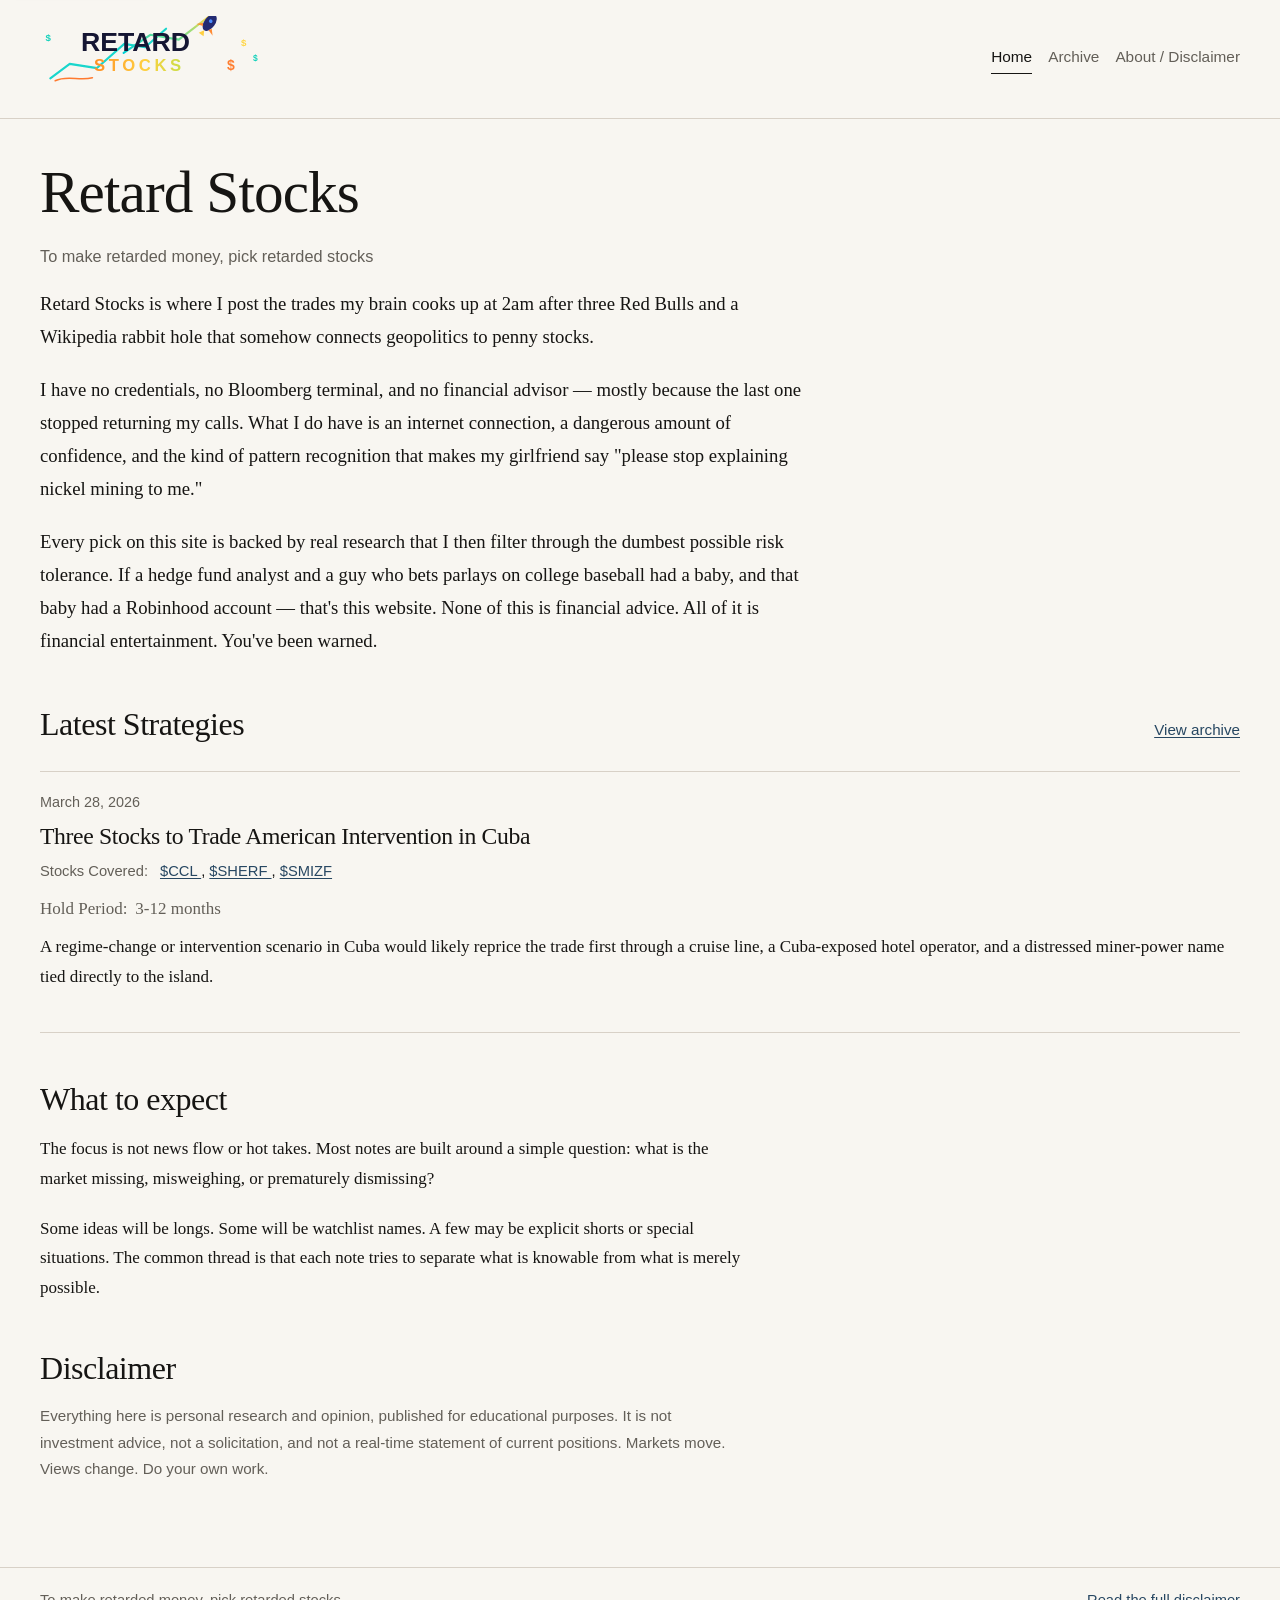
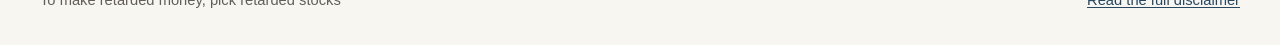
==== home/index.html @ 0597a81d "Add social share preview metadata" ====
<!DOCTYPE html>
<html lang="en">
  <head>
    <meta charset="UTF-8" />
    <meta name="viewport" content="width=device-width, initial-scale=1.0" />
    <title>Retard Stocks</title>
    <meta
      name="description"
      content="To make retarded money, pick retarded stocks"
    />
    <meta property="og:type" content="website" />
    <meta property="og:title" content="Retard Stocks" />
    <meta
      property="og:description"
      content="Public stock ideas, investment memos, and sleep-deprived special situations."
    />
    <meta property="og:url" content="https://www.retardstocks.com/home" />
    <meta property="og:site_name" content="Retard Stocks" />
    <meta
      property="og:image"
      content="https://www.retardstocks.com/social-preview.png"
    />
    <meta property="og:image:width" content="1200" />
    <meta property="og:image:height" content="630" />
    <meta property="og:image:type" content="image/png" />
    <meta name="twitter:card" content="summary_large_image" />
    <meta name="twitter:title" content="Retard Stocks" />
    <meta
      name="twitter:description"
      content="Public stock ideas, investment memos, and sleep-deprived special situations."
    />
    <meta
      name="twitter:image"
      content="https://www.retardstocks.com/social-preview.png"
    />
    <link rel="icon" href="/favicon.png?v=3" type="image/png" />
    <link rel="stylesheet" href="/styles.css" />
    <script src="/data/picks.js" defer></script>
    <script src="/script.js" defer></script>
  </head>
  <body data-page="home" data-pretty-url="/home">
    <a class="skip-link" href="#main">Skip to content</a>

    <header class="site-header">
      <div class="site-shell site-header-inner">
        <p class="site-title">
          <a href="/home" class="site-logo-link" aria-label="Retard Stocks home">
            <img src="/logo.svg" alt="Retard Stocks" class="site-logo" />
          </a>
        </p>
        <nav class="site-nav" aria-label="Primary">
          <a href="/home" data-nav="home">Home</a>
          <a href="/archive" data-nav="archive">Archive</a>
          <a href="/about" data-nav="about">About / Disclaimer</a>
        </nav>
      </div>
    </header>

    <main id="main" class="site-shell">
      <section class="page-intro">
        <!-- Edit the homepage introduction copy in this section. -->
        <h1>Retard Stocks</h1>
        <p class="home-tagline">
          To make retarded money, pick retarded stocks
        </p>
        <p class="lede">
          Retard Stocks is where I post the trades my brain cooks up at 2am
          after three Red Bulls and a Wikipedia rabbit hole that somehow
          connects geopolitics to penny stocks.
        </p>
        <p class="lede">
          I have no credentials, no Bloomberg terminal, and no financial
          advisor — mostly because the last one stopped returning my calls. What
          I do have is an internet connection, a dangerous amount of confidence,
          and the kind of pattern recognition that makes my girlfriend say
          "please stop explaining nickel mining to me."
        </p>
        <p class="lede">
          Every pick on this site is backed by real research that I then filter
          through the dumbest possible risk tolerance. If a hedge fund analyst
          and a guy who bets parlays on college baseball had a baby, and that
          baby had a Robinhood account — that's this website. None of this is
          financial advice. All of it is financial entertainment. You've been
          warned.
        </p>
      </section>

      <section class="page-section">
        <div class="section-heading-row">
          <h2>Latest Strategies</h2>
          <a class="section-link" href="/archive">View archive</a>
        </div>
        <div class="card-list" data-latest-picks></div>
        <noscript>
          <div class="no-script">
            <p>
              JavaScript is only used to render the pick index. You can still
              read the current notes directly:
            </p>
            <ul>
              <li><a href="/picks/cuba-trade.html">Three Stocks to Trade American Intervention in Cuba</a></li>
            </ul>
          </div>
        </noscript>
      </section>

      <section class="page-section page-section--narrow">
        <h2>What to expect</h2>
        <p>
          The focus is not news flow or hot takes. Most notes are built around a
          simple question: what is the market missing, misweighing, or
          prematurely dismissing?
        </p>
        <p>
          Some ideas will be longs. Some will be watchlist names. A few may be
          explicit shorts or special situations. The common thread is that each
          note tries to separate what is knowable from what is merely possible.
        </p>
      </section>

      <section class="page-section page-section--narrow">
        <h2>Disclaimer</h2>
        <p class="small-print">
          Everything here is personal research and opinion, published for
          educational purposes. It is not investment advice, not a solicitation,
          and not a real-time statement of current positions. Markets move.
          Views change. Do your own work.
        </p>
      </section>
    </main>

    <footer class="site-footer">
      <div class="site-shell footer-inner">
        <p>To make retarded money, pick retarded stocks</p>
        <p><a href="/about">Read the full disclaimer</a></p>
      </div>
    </footer>
  </body>
</html>
---- styles.css ----
:root {
  --bg: #f8f6f1;
  --surface: #fffdf9;
  --text: #161513;
  --muted: #635f58;
  --line: #d8d1c7;
  --accent: #274762;
  --accent-soft: #f2eee7;
  --shadow: 0 1px 0 rgba(22, 21, 19, 0.04);
  --ui-font: -apple-system, BlinkMacSystemFont, "Segoe UI", sans-serif;
  --serif-font: "Iowan Old Style", "Palatino Linotype", "Book Antiqua", Georgia,
    serif;
  --max-width: 75rem;
  --reading-width: 44rem;
}

*,
*::before,
*::after {
  box-sizing: border-box;
}

html {
  font-size: 16px;
  scroll-behavior: smooth;
}

body {
  margin: 0;
  background: var(--bg);
  color: var(--text);
  font-family: var(--serif-font);
  font-size: 1.0625rem;
  line-height: 1.74;
}

::selection {
  background: rgba(39, 71, 98, 0.16);
}

a {
  color: var(--accent);
  text-decoration-thickness: 0.08em;
  text-underline-offset: 0.16em;
}

a:hover {
  text-decoration-thickness: 0.12em;
}

a:focus-visible,
button:focus-visible,
summary:focus-visible {
  outline: 2px solid var(--accent);
  outline-offset: 3px;
}

img {
  max-width: 100%;
  display: block;
}

p,
ul,
ol,
blockquote,
table {
  margin-top: 0;
}

p {
  margin-bottom: 1.25rem;
}

ul,
ol {
  margin-bottom: 1.35rem;
  padding-left: 1.2rem;
}

li {
  margin-bottom: 0.65rem;
}

h1,
h2,
h3 {
  margin: 0 0 1rem;
  color: var(--text);
  font-weight: 400;
  line-height: 1.16;
  letter-spacing: -0.015em;
}

h1 {
  font-size: clamp(2.35rem, 5vw, 3.7rem);
}

h2 {
  font-size: clamp(1.5rem, 3vw, 2rem);
}

h3 {
  font-size: 1.18rem;
}

hr {
  border: 0;
  border-top: 1px solid var(--line);
  margin: 2rem 0;
}

table {
  width: 100%;
  border-collapse: collapse;
  font-family: var(--ui-font);
  font-size: 0.94rem;
}

th,
td {
  padding: 0.9rem 0;
  text-align: left;
  vertical-align: top;
  border-top: 1px solid var(--line);
}

th {
  color: var(--muted);
  font-weight: 500;
}

.site-shell {
  width: min(calc(100% - 2.5rem), var(--max-width));
  margin: 0 auto;
}

.skip-link {
  position: absolute;
  top: -3rem;
  left: 1rem;
  z-index: 10;
  padding: 0.55rem 0.8rem;
  background: var(--surface);
  color: var(--text);
  border: 1px solid var(--line);
  text-decoration: none;
  box-shadow: var(--shadow);
}

.skip-link:focus {
  top: 1rem;
}

.site-header {
  position: sticky;
  top: 0;
  z-index: 20;
  background: rgba(248, 246, 241, 0.96);
  backdrop-filter: blur(10px);
  border-bottom: 1px solid var(--line);
}

.site-header-inner {
  display: flex;
  flex-wrap: wrap;
  align-items: center;
  justify-content: space-between;
  gap: 1rem;
  padding: 1rem 0 1.05rem;
}

.site-title {
  margin: 0;
}

.site-title a {
  color: var(--text);
  text-decoration: none;
}

.site-logo-link {
  display: inline-flex;
  align-items: center;
}

.site-logo {
  display: block;
  width: min(15rem, 42vw);
  height: auto;
}

.site-nav {
  display: flex;
  flex-wrap: wrap;
  gap: 1rem;
  font-family: var(--ui-font);
  font-size: 0.96rem;
}

.site-nav a {
  color: var(--muted);
  text-decoration: none;
  border-bottom: 1px solid transparent;
  padding-bottom: 0.15rem;
}

.site-nav a:hover,
.site-nav a[aria-current="page"] {
  color: var(--text);
  border-color: currentColor;
}

main {
  padding: 2.4rem 0 4rem;
}

.page-intro {
  max-width: 48rem;
  margin-bottom: 3rem;
}

.page-intro--narrow,
.page-section--narrow {
  max-width: var(--reading-width);
}

.eyebrow {
  margin-bottom: 0.85rem;
  font-family: var(--ui-font);
  font-size: 0.8rem;
  letter-spacing: 0.12em;
  text-transform: uppercase;
  color: var(--muted);
}

.home-tagline {
  margin-bottom: 1.1rem;
  font-family: var(--ui-font);
  font-size: 1.02rem;
  color: var(--muted);
}

.lede {
  font-size: 1.17rem;
  line-height: 1.76;
  color: var(--text);
}

.page-section + .page-section {
  margin-top: 3rem;
}

.section-heading-row {
  display: flex;
  flex-wrap: wrap;
  align-items: baseline;
  justify-content: space-between;
  gap: 0.75rem 1rem;
  margin-bottom: 0.75rem;
}

.section-link,
.section-note,
.back-link,
.small-print,
.byline,
.post-pagination-label {
  font-family: var(--ui-font);
  font-size: 0.95rem;
}

.section-note,
.small-print,
.byline,
.pick-meta,
.post-pagination-label {
  color: var(--muted);
}

.card-list,
.archive-list {
  list-style: none;
  padding: 0;
  margin: 0;
}

.pick-card,
.archive-item {
  border-top: 1px solid var(--line);
  padding: 1.15rem 0 1.3rem;
}

.pick-card:last-child,
.archive-item:last-child {
  border-bottom: 1px solid var(--line);
}

.pick-card-kicker {
  margin-bottom: 0.45rem;
  font-family: var(--ui-font);
  font-size: 0.9rem;
  color: var(--muted);
}

.pick-card h3 {
  margin-bottom: 0.55rem;
  font-size: 1.48rem;
}

.pick-card h3 a {
  color: var(--text);
  text-decoration: none;
}

.pick-card h3 a:hover {
  color: var(--accent);
}

.pick-meta {
  display: flex;
  flex-wrap: wrap;
  gap: 0.5rem;
  margin-bottom: 0.55rem;
}

.stocks-covered-line {
  display: flex;
  flex-wrap: wrap;
  gap: 0.45rem 0.75rem;
  margin-bottom: 0.6rem;
  font-family: var(--ui-font);
  font-size: 0.92rem;
}

.stocks-covered-label {
  color: var(--muted);
}

.stocks-covered-value {
  color: var(--text);
}

.stock-quote-link {
  color: var(--accent);
  text-decoration-thickness: 0.08em;
  text-underline-offset: 0.14em;
}

.stock-quote-link:hover {
  text-decoration-thickness: 0.12em;
}

.company-site-link {
  color: var(--accent);
  text-decoration-thickness: 0.08em;
  text-underline-offset: 0.14em;
}

.company-site-link:hover {
  text-decoration-thickness: 0.12em;
}

.archive-item-row {
  display: grid;
  grid-template-columns: minmax(9rem, 12rem) minmax(0, 1fr);
  gap: 1rem 1.4rem;
  align-items: start;
}

.archive-date {
  margin-bottom: 0;
  font-family: var(--ui-font);
  font-size: 0.9rem;
  color: var(--muted);
}

.archive-content .pick-meta {
  margin-bottom: 0.7rem;
}

.archive-title {
  margin-bottom: 0.35rem;
  font-size: 1.12rem;
}

.archive-title a {
  color: var(--text);
  text-decoration: none;
}

.archive-title a:hover {
  color: var(--accent);
}

.no-script,
.summary-box,
.callout {
  background: var(--surface);
  border: 1px solid var(--line);
  box-shadow: var(--shadow);
}

.no-script {
  margin-top: 1rem;
  padding: 1rem 1.1rem;
  max-width: var(--reading-width);
}

.article {
  max-width: var(--reading-width);
}

.article-header {
  margin-bottom: 2rem;
}

.article-deck {
  font-size: 1.17rem;
  color: var(--text);
}

.meta-grid {
  display: grid;
  grid-template-columns: repeat(auto-fit, minmax(10rem, 1fr));
  gap: 1rem;
  padding: 1rem 0;
  margin: 1.6rem 0 2rem;
  border-top: 1px solid var(--line);
  border-bottom: 1px solid var(--line);
}

.meta-item dt {
  margin-bottom: 0.28rem;
  font-family: var(--ui-font);
  font-size: 0.78rem;
  letter-spacing: 0.1em;
  text-transform: uppercase;
  color: var(--muted);
}

.meta-item dd {
  margin: 0;
  font-family: var(--ui-font);
  font-size: 0.96rem;
  line-height: 1.5;
}

.summary-box {
  margin-bottom: 2rem;
  padding: 1.2rem 1.25rem 0.15rem;
}

.summary-heading {
  margin-bottom: 0.85rem;
  font-family: var(--ui-font);
  font-size: 0.98rem;
  line-height: 1.4;
}

.article section + section {
  margin-top: 2rem;
}

.article h2 {
  margin-top: 0;
  padding-top: 1.25rem;
  border-top: 1px solid var(--line);
}

.callout {
  margin: 1.5rem 0;
  padding: 1rem 1.15rem 0.15rem;
  border-left: 3px solid var(--accent);
}

.table-wrap {
  overflow-x: auto;
  margin: 1.25rem 0 1.75rem;
}

.article-footer {
  margin-top: 2.5rem;
  padding-top: 1rem;
  border-top: 1px solid var(--line);
}

.checklist {
  list-style: square;
}

.post-pagination {
  display: grid;
  grid-template-columns: repeat(2, minmax(0, 1fr));
  gap: 1rem;
  margin-top: 2.5rem;
  padding-top: 1.5rem;
  border-top: 1px solid var(--line);
}

.post-pagination-card {
  display: block;
  min-height: 5rem;
  padding: 0.95rem 1rem;
  background: var(--surface);
  border: 1px solid var(--line);
  text-decoration: none;
  box-shadow: var(--shadow);
}

.post-pagination-card:hover {
  border-color: var(--accent);
}

.post-pagination-card--empty {
  visibility: hidden;
}

.post-pagination-card--align-right {
  text-align: right;
}

.post-pagination-title {
  display: block;
  margin-top: 0.2rem;
  color: var(--text);
  font-family: var(--serif-font);
  font-size: 1.05rem;
  line-height: 1.35;
}

.site-footer {
  border-top: 1px solid var(--line);
}

.footer-inner {
  display: flex;
  flex-wrap: wrap;
  justify-content: space-between;
  gap: 0.5rem 1rem;
  padding: 1.25rem 0 2rem;
  font-family: var(--ui-font);
  font-size: 0.92rem;
  color: var(--muted);
}

.footer-inner p {
  margin: 0;
}

@media (max-width: 760px) {
  body {
    font-size: 1rem;
  }

  .site-shell {
    width: min(calc(100% - 1.5rem), var(--max-width));
  }

  .page-intro,
  .page-intro--narrow,
  .page-section--narrow,
  .article {
    max-width: 100%;
  }

  .archive-item-row,
  .post-pagination {
    grid-template-columns: 1fr;
  }

  .post-pagination-card--align-right {
    text-align: left;
  }

  .meta-grid {
    grid-template-columns: repeat(2, minmax(0, 1fr));
  }
}

@media (max-width: 540px) {
  .site-header-inner,
  .footer-inner,
  .section-heading-row {
    align-items: flex-start;
  }

  .site-logo {
    width: min(12rem, 58vw);
  }

  .meta-grid {
    grid-template-columns: 1fr;
  }
}
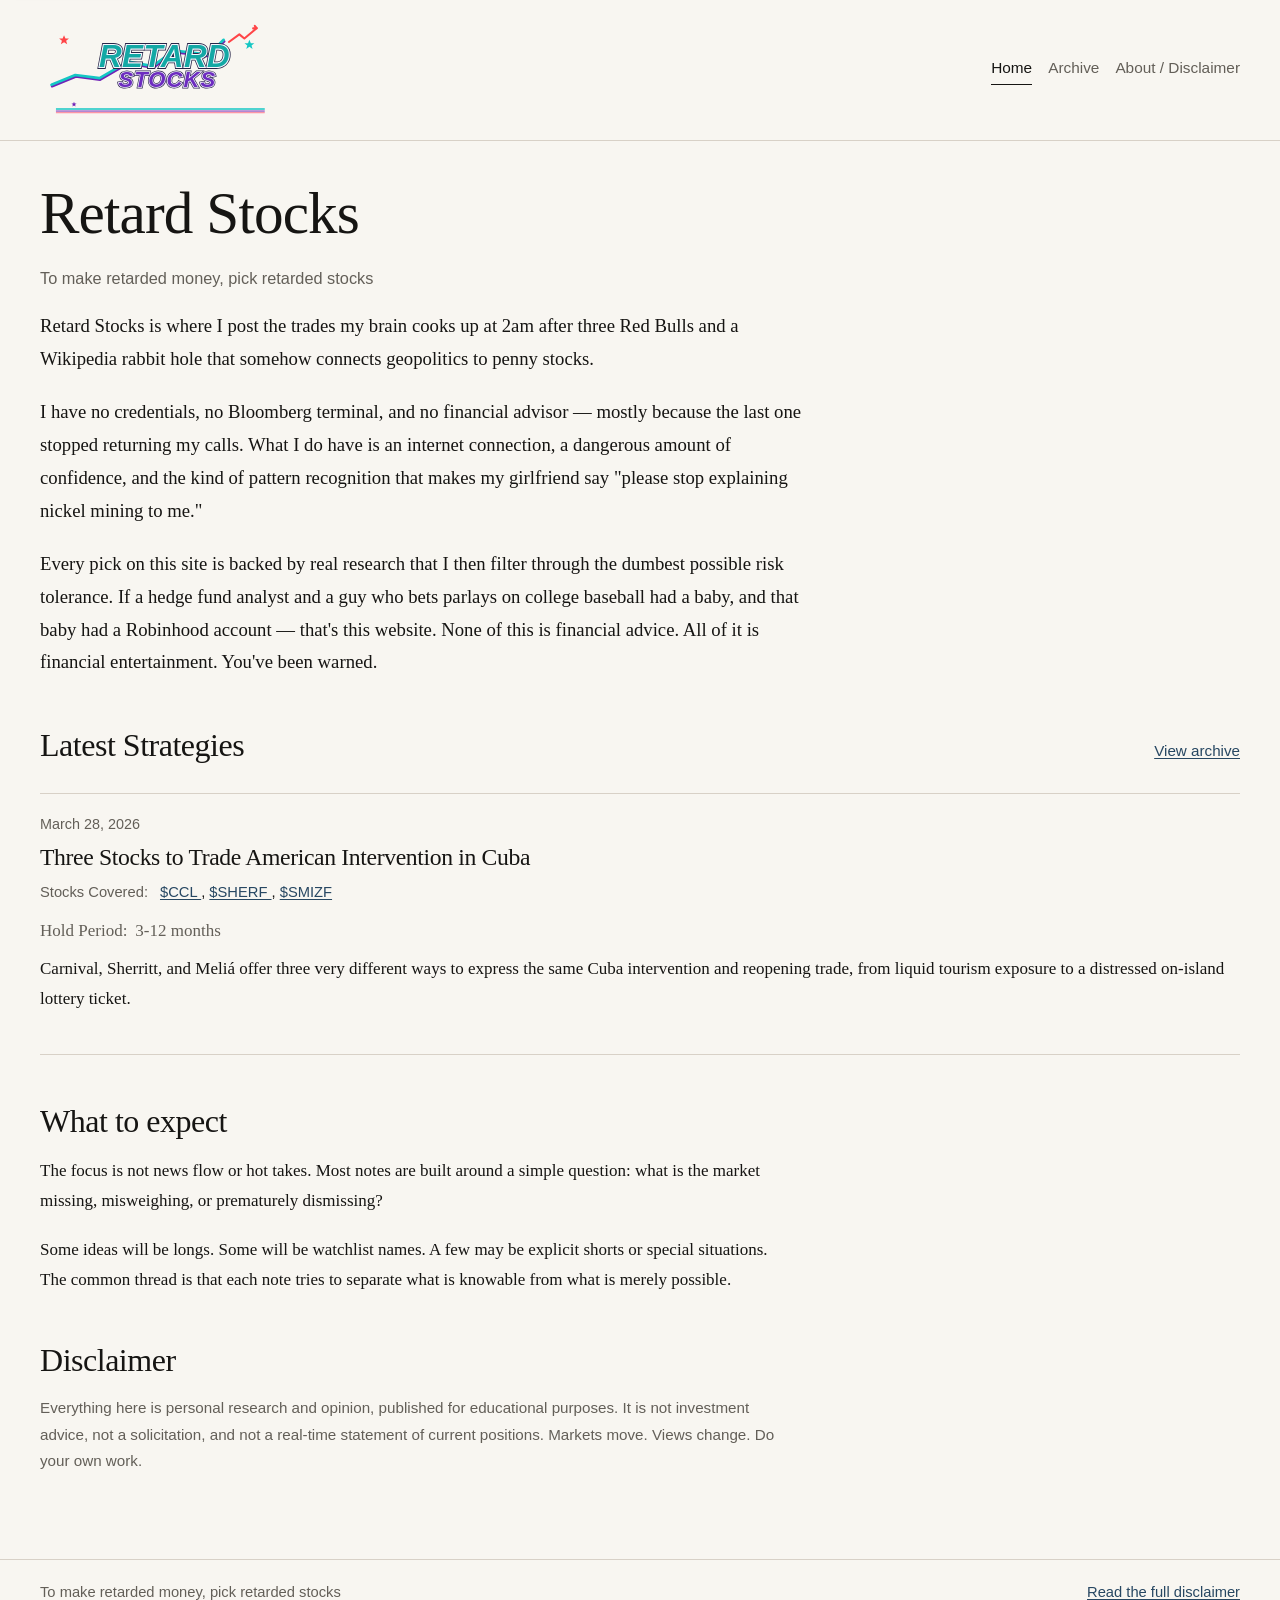
==== commit 8bdb73bc: "Fix favicon delivery" ====
--- a/home/index.html
+++ b/home/index.html
@@ -18,7 +18,7 @@
     <meta property="og:site_name" content="Retard Stocks" />
     <meta
       property="og:image"
-      content="https://www.retardstocks.com/social-preview.png"
+      content="https://www.retardstocks.com/social-preview-v2.png"
     />
     <meta property="og:image:width" content="1200" />
     <meta property="og:image:height" content="630" />
@@ -31,9 +31,12 @@
     />
     <meta
       name="twitter:image"
-      content="https://www.retardstocks.com/social-preview.png"
+      content="https://www.retardstocks.com/social-preview-v2.png"
     />
-    <link rel="icon" href="/favicon.png?v=3" type="image/png" />
+    <link rel="shortcut icon" href="/favicon.ico?v=1" />
+    <link rel="icon" href="/favicon.ico?v=1" sizes="any" />
+    <link rel="icon" href="/favicon.png?v=4" type="image/png" />
+    <link rel="apple-touch-icon" href="/favicon.png?v=4" />
     <link rel="stylesheet" href="/styles.css" />
     <script src="/data/picks.js" defer></script>
     <script src="/script.js" defer></script>
--- a/styles.css
+++ b/styles.css
@@ -11,7 +11,7 @@
   --serif-font: "Iowan Old Style", "Palatino Linotype", "Book Antiqua", Georgia,
     serif;
   --max-width: 75rem;
-  --reading-width: 44rem;
+  --reading-width: 47rem;
 }
 
 *,
@@ -415,9 +415,20 @@
   margin-bottom: 2rem;
 }
 
-.article-deck {
-  font-size: 1.17rem;
-  color: var(--text);
+.article-title--compact {
+  font-size: clamp(2.05rem, 4.2vw, 3.25rem);
+}
+
+.article-lead-image {
+  margin: 1.35rem 0 1.5rem;
+}
+
+.article-lead-image img {
+  display: block;
+  width: 100%;
+  border: 1px solid var(--line);
+  box-shadow: var(--shadow);
+  background: var(--surface);
 }
 
 .meta-grid {
@@ -468,15 +479,463 @@
   border-top: 1px solid var(--line);
 }
 
+.stock-section-heading {
+  display: flex;
+  flex-direction: column;
+  align-items: flex-start;
+  gap: 0.2rem;
+}
+
+.stock-section-ticker {
+  font-size: clamp(1.55rem, 2.4vw, 2.05rem);
+  line-height: 1.05;
+  text-decoration-thickness: 0.08em;
+}
+
+.stock-section-subtitle {
+  font-family: var(--ui-font);
+  font-size: 0.98rem;
+  font-weight: 600;
+  line-height: 1.35;
+  color: var(--muted);
+  letter-spacing: 0.01em;
+}
+
 .callout {
   margin: 1.5rem 0;
   padding: 1rem 1.15rem 0.15rem;
   border-left: 3px solid var(--accent);
 }
 
+.callout-heading {
+  margin-bottom: 0.35rem;
+  font-family: var(--ui-font);
+  font-size: 0.95rem;
+  line-height: 1.4;
+  letter-spacing: 0.06em;
+  text-transform: uppercase;
+}
+
+.callout-list {
+  margin: 0.85rem 0 1rem;
+  padding-left: 1.1rem;
+}
+
+.callout-list li {
+  margin-bottom: 0.5rem;
+}
+
 .table-wrap {
   overflow-x: auto;
   margin: 1.25rem 0 1.75rem;
+}
+
+.chart-grid {
+  display: grid;
+  gap: 1rem;
+  margin: 1.4rem 0 0;
+}
+
+.chart-grid--two {
+  grid-template-columns: repeat(2, minmax(0, 1fr));
+}
+
+.chart-card {
+  margin: 0;
+  padding: 1rem 1rem 0.95rem;
+  background: var(--surface);
+  border: 1px solid var(--line);
+  box-shadow: var(--shadow);
+}
+
+.chart-card h3 {
+  margin-bottom: 0.35rem;
+  font-family: var(--ui-font);
+  font-size: 1rem;
+  font-weight: 600;
+  letter-spacing: 0;
+}
+
+.chart-summary,
+.chart-note,
+.chart-metrics,
+.chart-axis-note {
+  font-family: var(--ui-font);
+}
+
+.chart-summary,
+.chart-note {
+  margin-bottom: 0;
+  font-size: 0.92rem;
+  line-height: 1.65;
+  color: var(--muted);
+}
+
+.chart-note {
+  margin-top: 0.8rem;
+}
+
+.chart-card-header {
+  display: flex;
+  flex-wrap: wrap;
+  justify-content: space-between;
+  gap: 0.75rem 1rem;
+  align-items: baseline;
+}
+
+.chart-metrics {
+  display: flex;
+  flex-wrap: wrap;
+  gap: 0.5rem 1rem;
+  font-size: 0.86rem;
+  line-height: 1.4;
+  color: var(--muted);
+}
+
+.chart-metrics strong {
+  color: var(--text);
+  font-weight: 600;
+}
+
+.chart-svg {
+  display: block;
+  width: 100%;
+  height: auto;
+  margin-top: 0.9rem;
+}
+
+.chart-axis-note {
+  margin-top: 0.35rem;
+  font-size: 0.8rem;
+  color: var(--muted);
+}
+
+.chart-event-list {
+  margin: 0.8rem 0 0;
+  padding: 0;
+  list-style: none;
+  display: grid;
+  gap: 0.35rem;
+  font-family: var(--ui-font);
+  font-size: 0.84rem;
+  color: var(--muted);
+}
+
+.chart-event-list strong {
+  color: var(--text);
+  font-weight: 600;
+}
+
+.chart-line-main {
+  fill: none;
+  stroke: #9e7f2d;
+  stroke-width: 2.5;
+  stroke-linecap: round;
+  stroke-linejoin: round;
+}
+
+.chart-line-secondary {
+  fill: none;
+  stroke: #a0665d;
+  stroke-width: 2;
+  stroke-linecap: round;
+  stroke-linejoin: round;
+  stroke-dasharray: 6 5;
+}
+
+.chart-area-main {
+  fill: rgba(158, 127, 45, 0.12);
+}
+
+.chart-area-danger {
+  fill: rgba(160, 102, 93, 0.1);
+}
+
+.chart-gridline,
+.chart-axis {
+  stroke: var(--line);
+  stroke-width: 1;
+}
+
+.chart-label,
+.chart-tick {
+  fill: var(--muted);
+  font-family: var(--ui-font);
+}
+
+.chart-label {
+  font-size: 12px;
+}
+
+.chart-tick {
+  font-size: 11px;
+}
+
+.chart-dot-main {
+  fill: #9e7f2d;
+}
+
+.chart-dot-secondary {
+  fill: #a0665d;
+}
+
+.chart-bar {
+  fill: #b7afa2;
+}
+
+.chart-bar--major {
+  fill: #7f8f9c;
+}
+
+.chart-bar--total {
+  fill: #9e7f2d;
+}
+
+.stock-price-card {
+  margin-top: 1.35rem;
+  padding: 1.25rem 1.35rem 1.15rem;
+  border: 1px solid #ddd3c5;
+  border-radius: 1rem;
+  background: #f7f2e9;
+  box-shadow: var(--shadow);
+  --stock-chart-line: var(--accent);
+  --stock-chart-fill: rgba(39, 71, 98, 0.12);
+}
+
+.stock-chart-meta {
+  display: flex;
+  flex-wrap: wrap;
+  justify-content: space-between;
+  align-items: flex-start;
+  gap: 1rem 1.25rem;
+}
+
+.stock-chart-title-row {
+  display: flex;
+  flex-wrap: wrap;
+  align-items: center;
+  gap: 0.65rem 0.85rem;
+}
+
+.stock-chart-badge {
+  display: inline-flex;
+  align-items: center;
+  justify-content: center;
+  padding: 0.42rem 0.8rem;
+  border-radius: 0.45rem;
+  border: 1px solid color-mix(in srgb, var(--stock-chart-line) 30%, #b5aa9b);
+  background: color-mix(in srgb, var(--stock-chart-line) 7%, #faf6ef);
+  color: var(--stock-chart-line);
+  font-family: var(--ui-font);
+  font-size: 1rem;
+  font-weight: 700;
+  letter-spacing: 0.04em;
+  text-decoration: none;
+}
+
+.stock-chart-badge:hover {
+  text-decoration: none;
+  border-color: color-mix(in srgb, var(--stock-chart-line) 55%, #8d8174);
+}
+
+.stock-chart-company {
+  font-family: var(--ui-font);
+  font-size: 0.98rem;
+  color: var(--muted);
+}
+
+.stock-chart-current {
+  margin: 0.7rem 0 0;
+  font-family: var(--ui-font);
+  font-size: clamp(2.55rem, 5vw, 3.45rem);
+  font-weight: 650;
+  line-height: 0.98;
+  letter-spacing: -0.03em;
+  color: var(--text);
+}
+
+.stock-chart-stats {
+  display: flex;
+  flex-wrap: wrap;
+  gap: 0.9rem 1.4rem;
+}
+
+.stock-chart-stat {
+  text-align: right;
+}
+
+.stock-chart-stat-label {
+  display: block;
+  font-family: var(--ui-font);
+  font-size: 0.72rem;
+  letter-spacing: 0.12em;
+  text-transform: uppercase;
+  color: var(--muted);
+}
+
+.stock-chart-stat-value {
+  display: block;
+  margin-top: 0.3rem;
+  font-family: var(--ui-font);
+  font-size: 1.32rem;
+  font-weight: 700;
+  line-height: 1;
+  color: var(--text);
+}
+
+.stock-chart-stat-value--negative {
+  color: #b05459;
+}
+
+.stock-chart-stat-value--positive {
+  color: #557e54;
+}
+
+.stock-chart-stat-value--accent {
+  color: var(--stock-chart-line);
+}
+
+.stock-chart-summary {
+  margin: 0.95rem 0 0;
+  max-width: 37rem;
+  font-family: var(--ui-font);
+  font-size: 0.93rem;
+  line-height: 1.6;
+  color: var(--muted);
+}
+
+.stock-chart-stage {
+  position: relative;
+  margin-top: 1rem;
+}
+
+.stock-chart-svg {
+  display: block;
+  width: 100%;
+  height: auto;
+}
+
+.stock-chart-gridline {
+  stroke: #d9cfbf;
+  stroke-dasharray: 5 7;
+}
+
+.stock-chart-axis-line {
+  stroke: #cfc4b4;
+}
+
+.stock-chart-y-label,
+.stock-chart-x-label {
+  font-family: var(--ui-font);
+  fill: var(--muted);
+}
+
+.stock-chart-y-label {
+  font-size: 0.88rem;
+}
+
+.stock-chart-x-label {
+  font-size: 0.82rem;
+}
+
+.stock-chart-area {
+  fill: var(--stock-chart-fill);
+}
+
+.stock-chart-line {
+  fill: none;
+  stroke: var(--stock-chart-line);
+  stroke-width: 3.2;
+  stroke-linecap: round;
+  stroke-linejoin: round;
+}
+
+.stock-chart-event-dot {
+  fill: var(--stock-chart-line);
+  stroke: #f7f2e9;
+  stroke-width: 2.5;
+}
+
+.stock-chart-hover-line {
+  stroke: color-mix(in srgb, var(--stock-chart-line) 32%, #a89b8b);
+  stroke-width: 1.4;
+  stroke-dasharray: 4 6;
+  opacity: 0;
+}
+
+.stock-chart-hover-dot {
+  fill: var(--stock-chart-line);
+  stroke: #f7f2e9;
+  stroke-width: 3;
+  opacity: 0;
+}
+
+.stock-chart-hitbox {
+  fill: transparent;
+  cursor: crosshair;
+}
+
+.stock-chart-tooltip {
+  position: absolute;
+  top: 0;
+  left: 0;
+  min-width: 7rem;
+  padding: 0.6rem 0.7rem 0.62rem;
+  border-radius: 0.7rem;
+  background: #1f1a15;
+  color: #fbf7f0;
+  box-shadow: 0 14px 28px rgba(22, 21, 19, 0.22);
+  pointer-events: none;
+  opacity: 0;
+  transform: translate(-50%, calc(-100% - 14px));
+  transition: opacity 120ms ease;
+}
+
+.stock-chart-tooltip.is-visible {
+  opacity: 1;
+}
+
+.stock-chart-tooltip-label,
+.stock-chart-tooltip-event {
+  font-family: var(--ui-font);
+}
+
+.stock-chart-tooltip-label {
+  font-size: 0.76rem;
+  letter-spacing: 0.1em;
+  text-transform: uppercase;
+  color: #c7bbab;
+}
+
+.stock-chart-tooltip-value {
+  margin-top: 0.16rem;
+  font-family: var(--ui-font);
+  font-size: 1rem;
+  font-weight: 600;
+  color: #fbf7f0;
+}
+
+.stock-chart-tooltip-event {
+  margin-top: 0.18rem;
+  font-size: 0.78rem;
+  line-height: 1.35;
+  color: #d9d1c3;
+}
+
+.stock-chart-notes {
+  display: flex;
+  flex-wrap: wrap;
+  gap: 0.45rem 1.1rem;
+  margin-top: 0.9rem;
+  font-family: var(--ui-font);
+  font-size: 0.82rem;
+  line-height: 1.45;
+  color: var(--muted);
+}
+
+.stock-chart-notes strong {
+  color: var(--text);
+  font-weight: 600;
 }
 
 .article-footer {
@@ -565,7 +1024,8 @@
   }
 
   .archive-item-row,
-  .post-pagination {
+  .post-pagination,
+  .chart-grid--two {
     grid-template-columns: 1fr;
   }
 
@@ -575,6 +1035,22 @@
 
   .meta-grid {
     grid-template-columns: repeat(2, minmax(0, 1fr));
+  }
+
+  .stock-chart-stat {
+    text-align: left;
+  }
+
+  .stock-chart-current {
+    font-size: clamp(2.15rem, 9vw, 3rem);
+  }
+
+  .stock-chart-y-label {
+    font-size: 0.78rem;
+  }
+
+  .stock-chart-x-label {
+    font-size: 0.74rem;
   }
 }
 
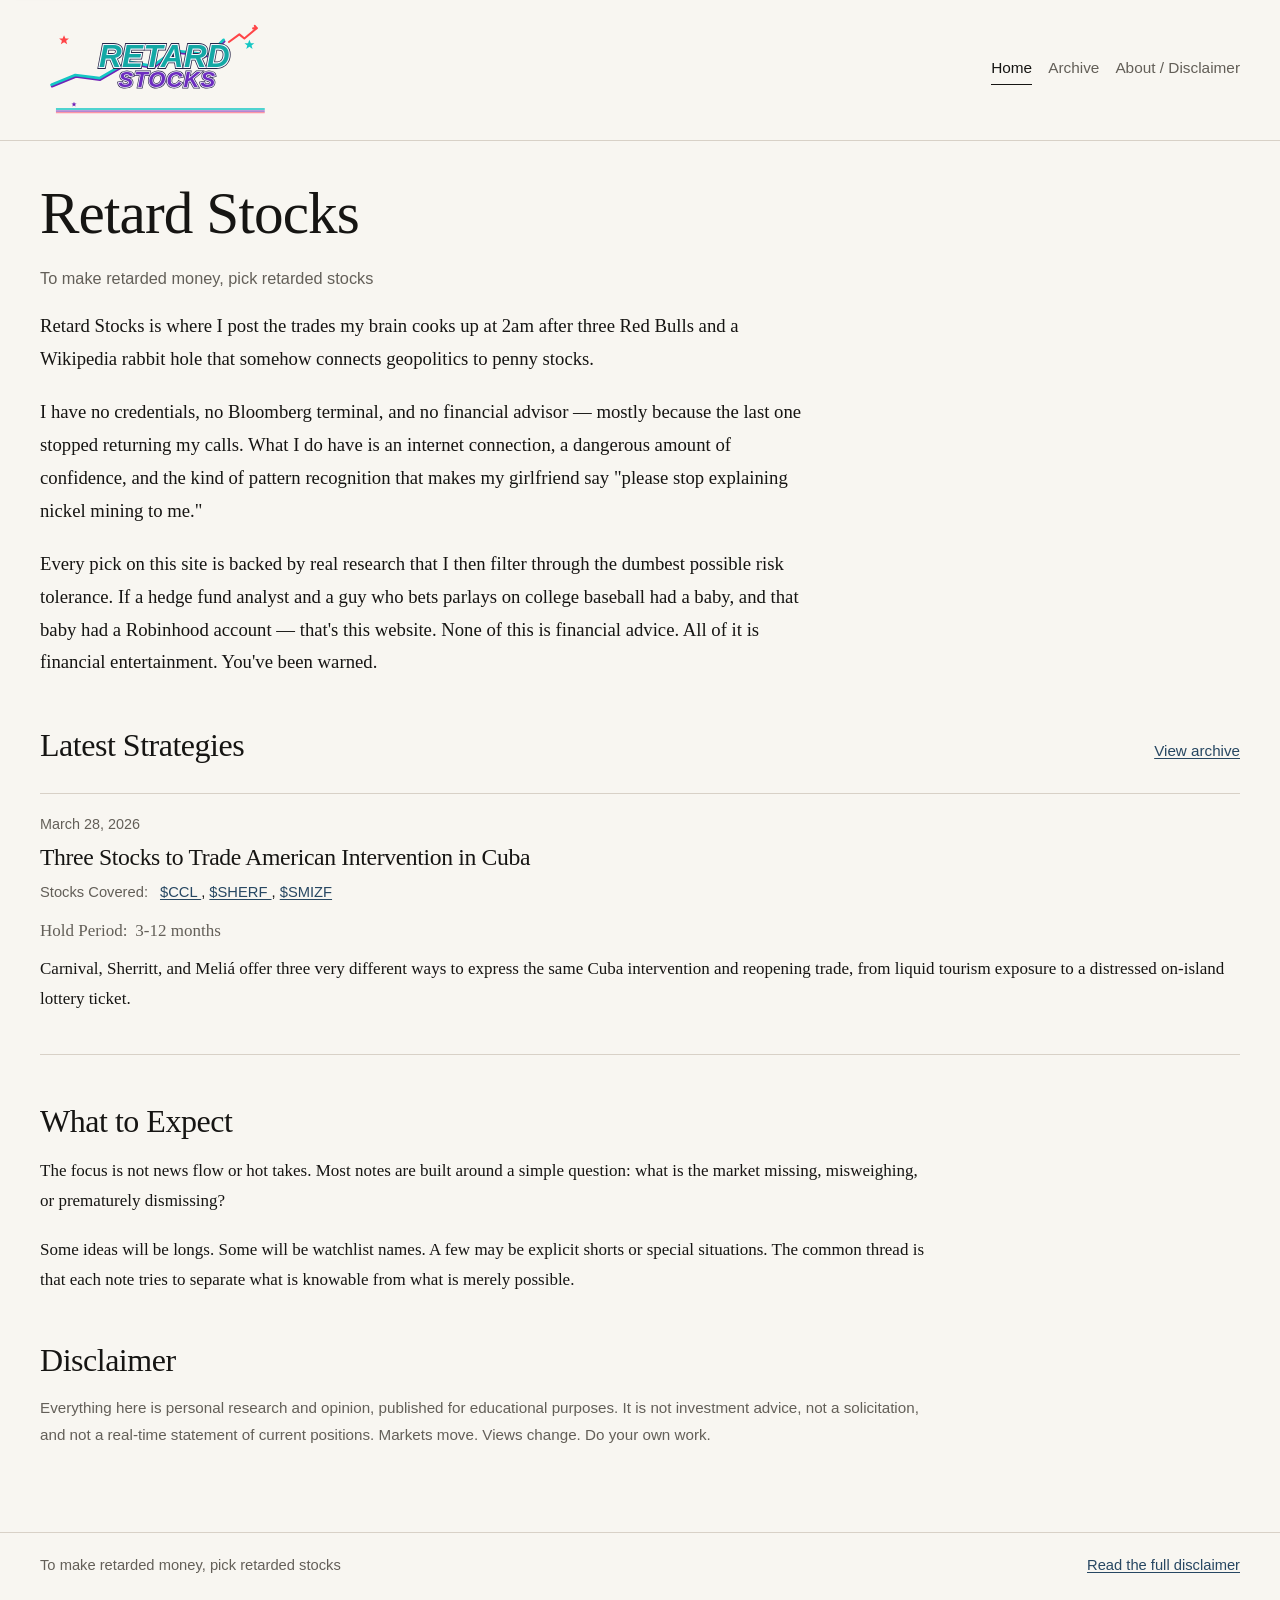
==== commit 561ab793: "Normalize heading capitalization" ====
--- a/home/index.html
+++ b/home/index.html
@@ -108,7 +108,7 @@
       </section>
 
       <section class="page-section page-section--narrow">
-        <h2>What to expect</h2>
+        <h2>What to Expect</h2>
         <p>
           The focus is not news flow or hot takes. Most notes are built around a
           simple question: what is the market missing, misweighing, or
--- a/styles.css
+++ b/styles.css
@@ -11,7 +11,7 @@
   --serif-font: "Iowan Old Style", "Palatino Linotype", "Book Antiqua", Georgia,
     serif;
   --max-width: 75rem;
-  --reading-width: 47rem;
+  --reading-width: 56rem;
 }
 
 *,
@@ -429,6 +429,41 @@
   border: 1px solid var(--line);
   box-shadow: var(--shadow);
   background: var(--surface);
+}
+
+.article-lead-image--split {
+  margin: 1.1rem 0 1.35rem;
+}
+
+.article-lead-grid {
+  display: grid;
+  grid-template-columns: repeat(2, minmax(0, 1fr));
+  gap: 0.95rem;
+}
+
+.article-lead-panel {
+  aspect-ratio: 15 / 10;
+  overflow: hidden;
+  border: 1px solid var(--line);
+  box-shadow: var(--shadow);
+  background: var(--surface);
+}
+
+.article-lead-panel img {
+  width: 100%;
+  height: 100%;
+  border: 0;
+  box-shadow: none;
+  background: transparent;
+  object-fit: cover;
+}
+
+.article-lead-panel--top img {
+  object-position: center 11%;
+}
+
+.article-lead-panel--bottom img {
+  object-position: center 87%;
 }
 
 .meta-grid {
@@ -1037,6 +1072,22 @@
     grid-template-columns: repeat(2, minmax(0, 1fr));
   }
 
+  .article-lead-grid {
+    grid-template-columns: 1fr;
+  }
+
+  .article-lead-panel {
+    aspect-ratio: 16 / 10;
+  }
+
+  .article-lead-panel--top img {
+    object-position: center 10%;
+  }
+
+  .article-lead-panel--bottom img {
+    object-position: center 86%;
+  }
+
   .stock-chart-stat {
     text-align: left;
   }
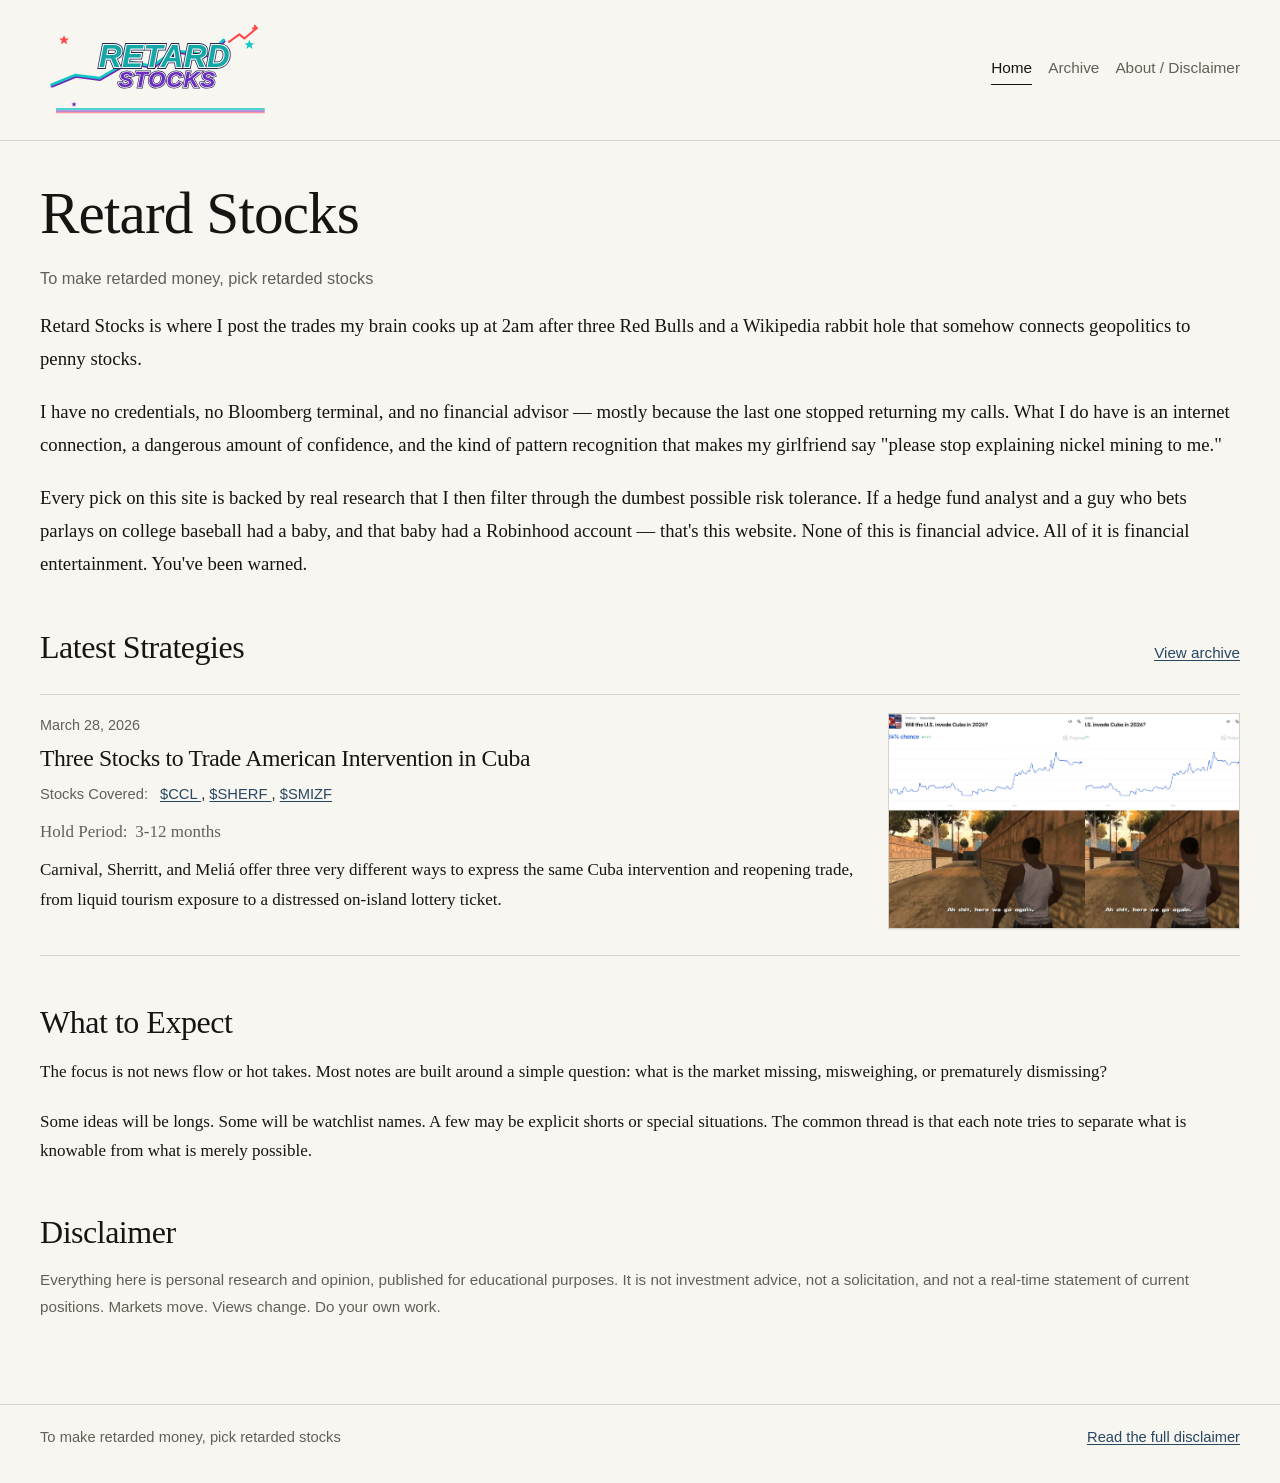
==== commit 6a77db3c: "Align homepage section widths" ====
--- a/home/index.html
+++ b/home/index.html
@@ -107,7 +107,7 @@
         </noscript>
       </section>
 
-      <section class="page-section page-section--narrow">
+      <section class="page-section">
         <h2>What to Expect</h2>
         <p>
           The focus is not news flow or hot takes. Most notes are built around a
@@ -121,7 +121,7 @@
         </p>
       </section>
 
-      <section class="page-section page-section--narrow">
+      <section class="page-section">
         <h2>Disclaimer</h2>
         <p class="small-print">
           Everything here is personal research and opinion, published for
--- a/styles.css
+++ b/styles.css
@@ -220,6 +220,10 @@
   margin-bottom: 3rem;
 }
 
+body[data-page="home"] .page-intro {
+  max-width: none;
+}
+
 .page-intro--narrow,
 .page-section--narrow {
   max-width: var(--reading-width);
@@ -317,6 +321,21 @@
   color: var(--accent);
 }
 
+.pick-card-layout {
+  display: block;
+}
+
+.pick-card-layout--with-media {
+  display: grid;
+  grid-template-columns: minmax(0, 1.2fr) minmax(16rem, 22rem);
+  gap: 1.3rem 1.7rem;
+  align-items: start;
+}
+
+.pick-card-copy {
+  min-width: 0;
+}
+
 .pick-meta {
   display: flex;
   flex-wrap: wrap;
@@ -359,6 +378,46 @@
 
 .company-site-link:hover {
   text-decoration-thickness: 0.12em;
+}
+
+.pick-card-media {
+  display: block;
+  overflow: hidden;
+  border: 1px solid var(--line);
+  box-shadow: var(--shadow);
+  background: var(--surface);
+  text-decoration: none;
+  transition: transform 140ms ease, border-color 140ms ease, box-shadow 140ms ease;
+}
+
+.pick-card-media:hover {
+  transform: translateY(-1px);
+  border-color: color-mix(in srgb, var(--accent) 38%, var(--line));
+  box-shadow: 0 8px 18px rgba(22, 21, 19, 0.08);
+}
+
+.pick-card-media img {
+  width: 100%;
+  height: 100%;
+  object-fit: cover;
+}
+
+.pick-card-media--split {
+  display: grid;
+  grid-template-columns: minmax(0, 1.28fr) minmax(0, 1fr);
+  min-height: 13.5rem;
+}
+
+.pick-card-media-panel {
+  overflow: hidden;
+}
+
+.pick-card-media-panel--left img {
+  object-position: 24% 12%;
+}
+
+.pick-card-media-panel--right img {
+  object-position: 74% 86%;
 }
 
 .archive-item-row {
@@ -437,16 +496,17 @@
 
 .article-lead-grid {
   display: grid;
-  grid-template-columns: repeat(2, minmax(0, 1fr));
-  gap: 0.95rem;
-}
-
-.article-lead-panel {
-  aspect-ratio: 15 / 10;
+  grid-template-columns: minmax(0, 1.28fr) minmax(0, 1fr);
+  gap: 0;
   overflow: hidden;
   border: 1px solid var(--line);
   box-shadow: var(--shadow);
   background: var(--surface);
+}
+
+.article-lead-panel {
+  min-height: clamp(13rem, 20vw, 17rem);
+  overflow: hidden;
 }
 
 .article-lead-panel img {
@@ -459,11 +519,11 @@
 }
 
 .article-lead-panel--top img {
-  object-position: center 11%;
+  object-position: 24% 12%;
 }
 
 .article-lead-panel--bottom img {
-  object-position: center 87%;
+  object-position: 74% 86%;
 }
 
 .meta-grid {
@@ -1064,6 +1124,14 @@
     grid-template-columns: 1fr;
   }
 
+  .pick-card-layout--with-media {
+    grid-template-columns: 1fr;
+  }
+
+  .pick-card-media--split {
+    min-height: 12rem;
+  }
+
   .post-pagination-card--align-right {
     text-align: left;
   }
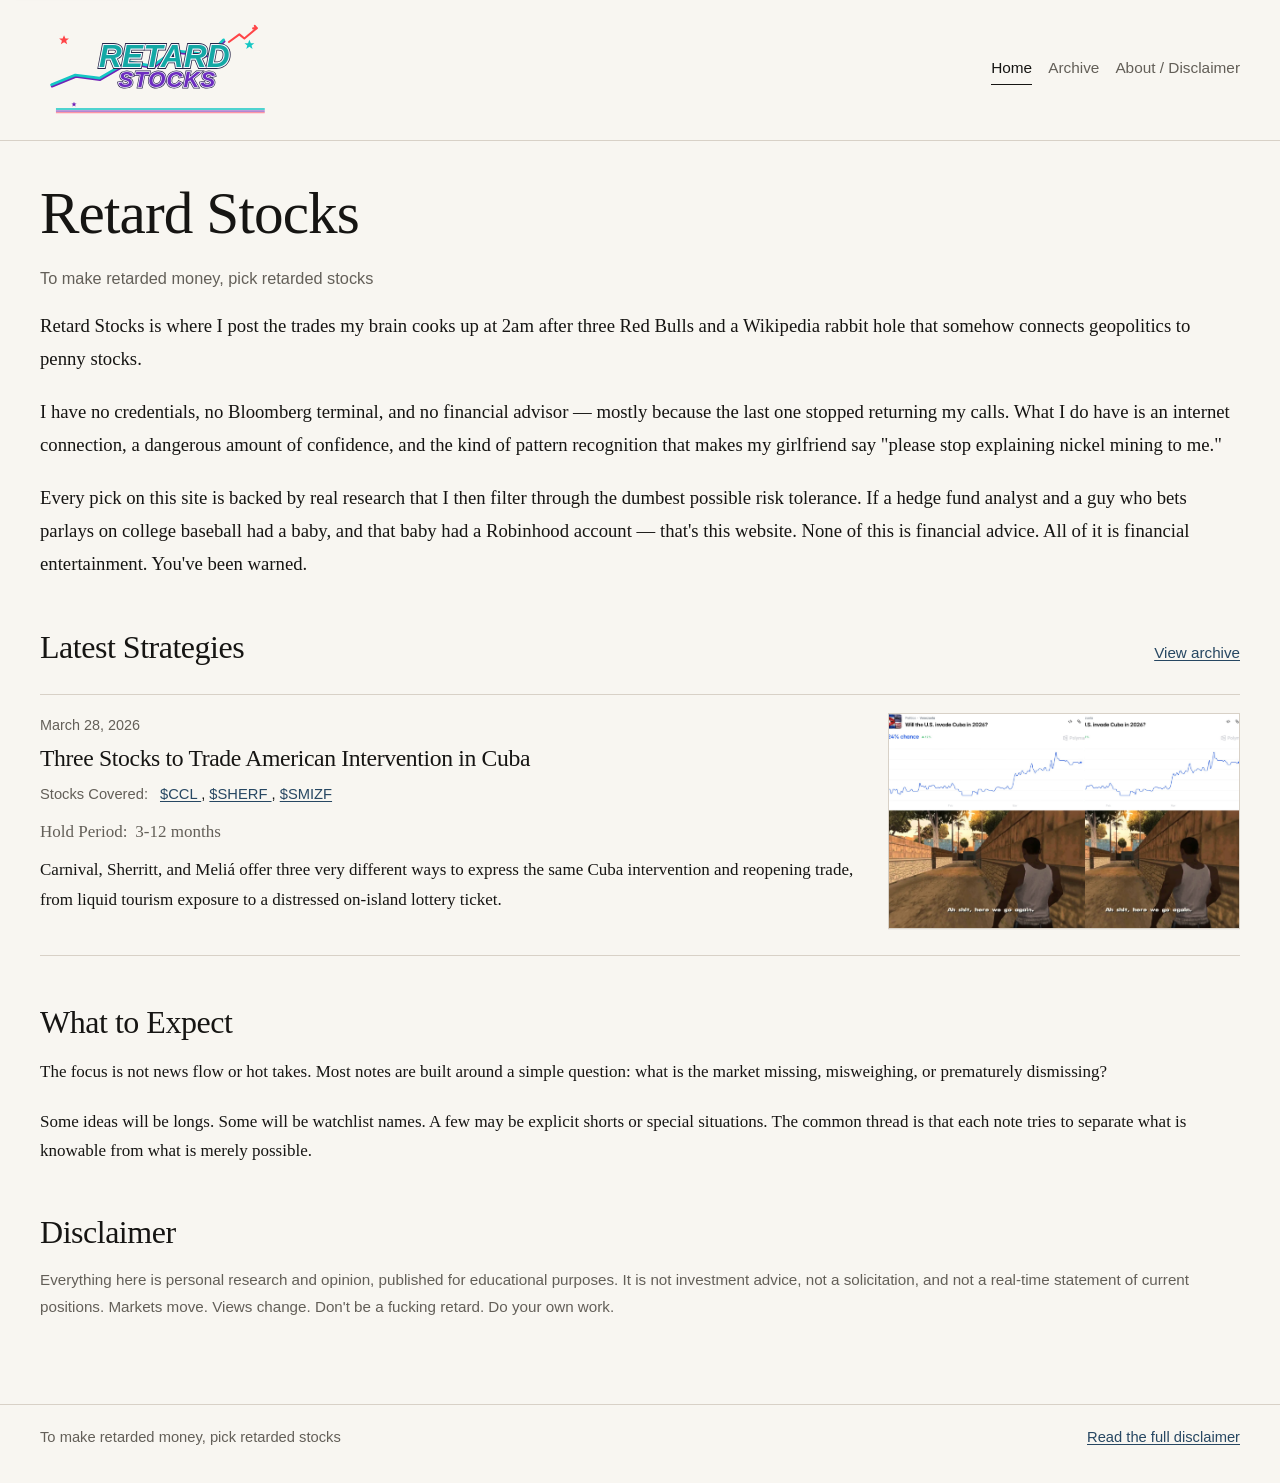
==== commit e42b3a48: "Update homepage disclaimer copy" ====
--- a/home/index.html
+++ b/home/index.html
@@ -127,7 +127,7 @@
           Everything here is personal research and opinion, published for
           educational purposes. It is not investment advice, not a solicitation,
           and not a real-time statement of current positions. Markets move.
-          Views change. Do your own work.
+          Views change. Don't be a fucking retard. Do your own work.
         </p>
       </section>
     </main>
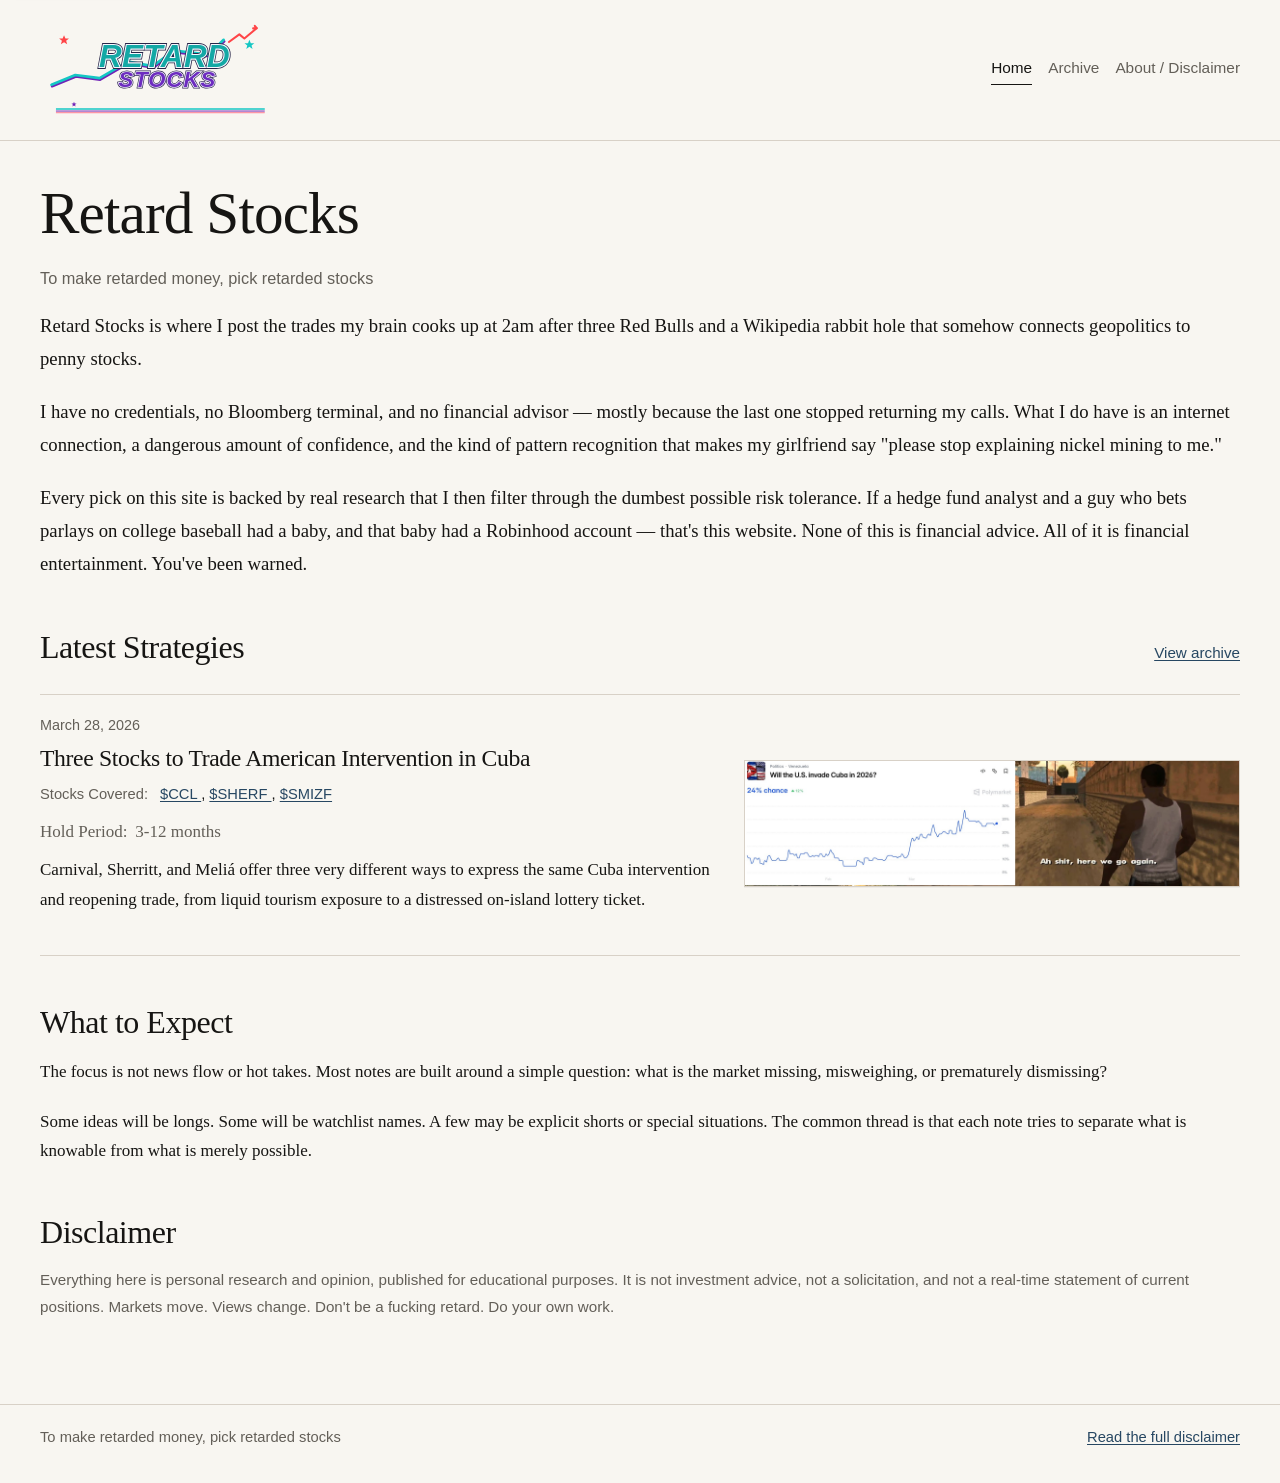
==== commit 6bd84460: "Refresh social preview branding" ====
--- a/home/index.html
+++ b/home/index.html
@@ -18,7 +18,7 @@
     <meta property="og:site_name" content="Retard Stocks" />
     <meta
       property="og:image"
-      content="https://www.retardstocks.com/social-preview-v2.png"
+      content="https://www.retardstocks.com/social-preview-v3.png"
     />
     <meta property="og:image:width" content="1200" />
     <meta property="og:image:height" content="630" />
@@ -31,7 +31,7 @@
     />
     <meta
       name="twitter:image"
-      content="https://www.retardstocks.com/social-preview-v2.png"
+      content="https://www.retardstocks.com/social-preview-v3.png"
     />
     <link rel="shortcut icon" href="/favicon.ico?v=1" />
     <link rel="icon" href="/favicon.ico?v=1" sizes="any" />
--- a/styles.css
+++ b/styles.css
@@ -327,8 +327,8 @@
 
 .pick-card-layout--with-media {
   display: grid;
-  grid-template-columns: minmax(0, 1.2fr) minmax(16rem, 22rem);
-  gap: 1.3rem 1.7rem;
+  grid-template-columns: minmax(0, 1fr) minmax(24rem, 31rem);
+  gap: 1.4rem 2rem;
   align-items: start;
 }
 
@@ -397,15 +397,24 @@
 }
 
 .pick-card-media img {
+  display: block;
   width: 100%;
-  height: 100%;
-  object-fit: cover;
+  height: auto;
+}
+
+.pick-card-media--feature {
+  align-self: center;
 }
 
 .pick-card-media--split {
   display: grid;
   grid-template-columns: minmax(0, 1.28fr) minmax(0, 1fr);
   min-height: 13.5rem;
+}
+
+.pick-card-media--split img {
+  height: 100%;
+  object-fit: cover;
 }
 
 .pick-card-media-panel {
@@ -427,6 +436,11 @@
   align-items: start;
 }
 
+.archive-item-row--with-media {
+  grid-template-columns: minmax(9rem, 12rem) minmax(0, 1fr) minmax(20rem, 24rem);
+  gap: 1rem 1.5rem;
+}
+
 .archive-date {
   margin-bottom: 0;
   font-family: var(--ui-font);
@@ -434,8 +448,16 @@
   color: var(--muted);
 }
 
+.archive-content {
+  min-width: 0;
+}
+
 .archive-content .pick-meta {
   margin-bottom: 0.7rem;
+}
+
+.archive-item-media {
+  align-self: center;
 }
 
 .archive-title {
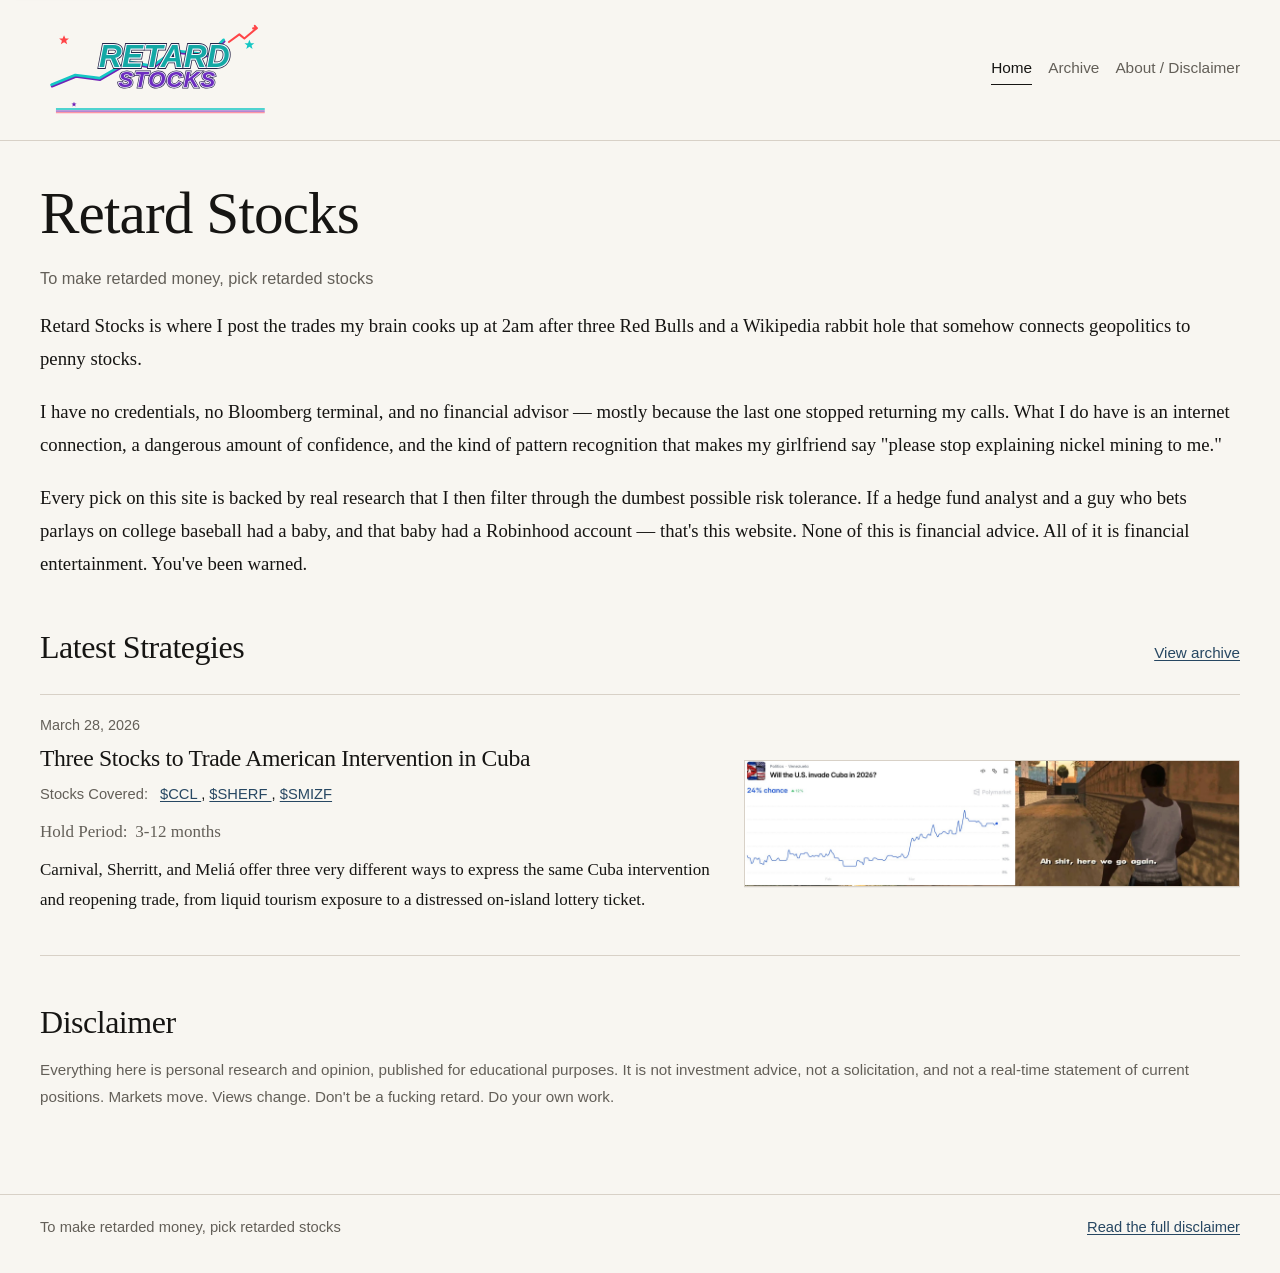
==== commit 74cc9753: "Remove home page expectations section" ====
--- a/home/index.html
+++ b/home/index.html
@@ -108,20 +108,6 @@
       </section>
 
       <section class="page-section">
-        <h2>What to Expect</h2>
-        <p>
-          The focus is not news flow or hot takes. Most notes are built around a
-          simple question: what is the market missing, misweighing, or
-          prematurely dismissing?
-        </p>
-        <p>
-          Some ideas will be longs. Some will be watchlist names. A few may be
-          explicit shorts or special situations. The common thread is that each
-          note tries to separate what is knowable from what is merely possible.
-        </p>
-      </section>
-
-      <section class="page-section">
         <h2>Disclaimer</h2>
         <p class="small-print">
           Everything here is personal research and opinion, published for
